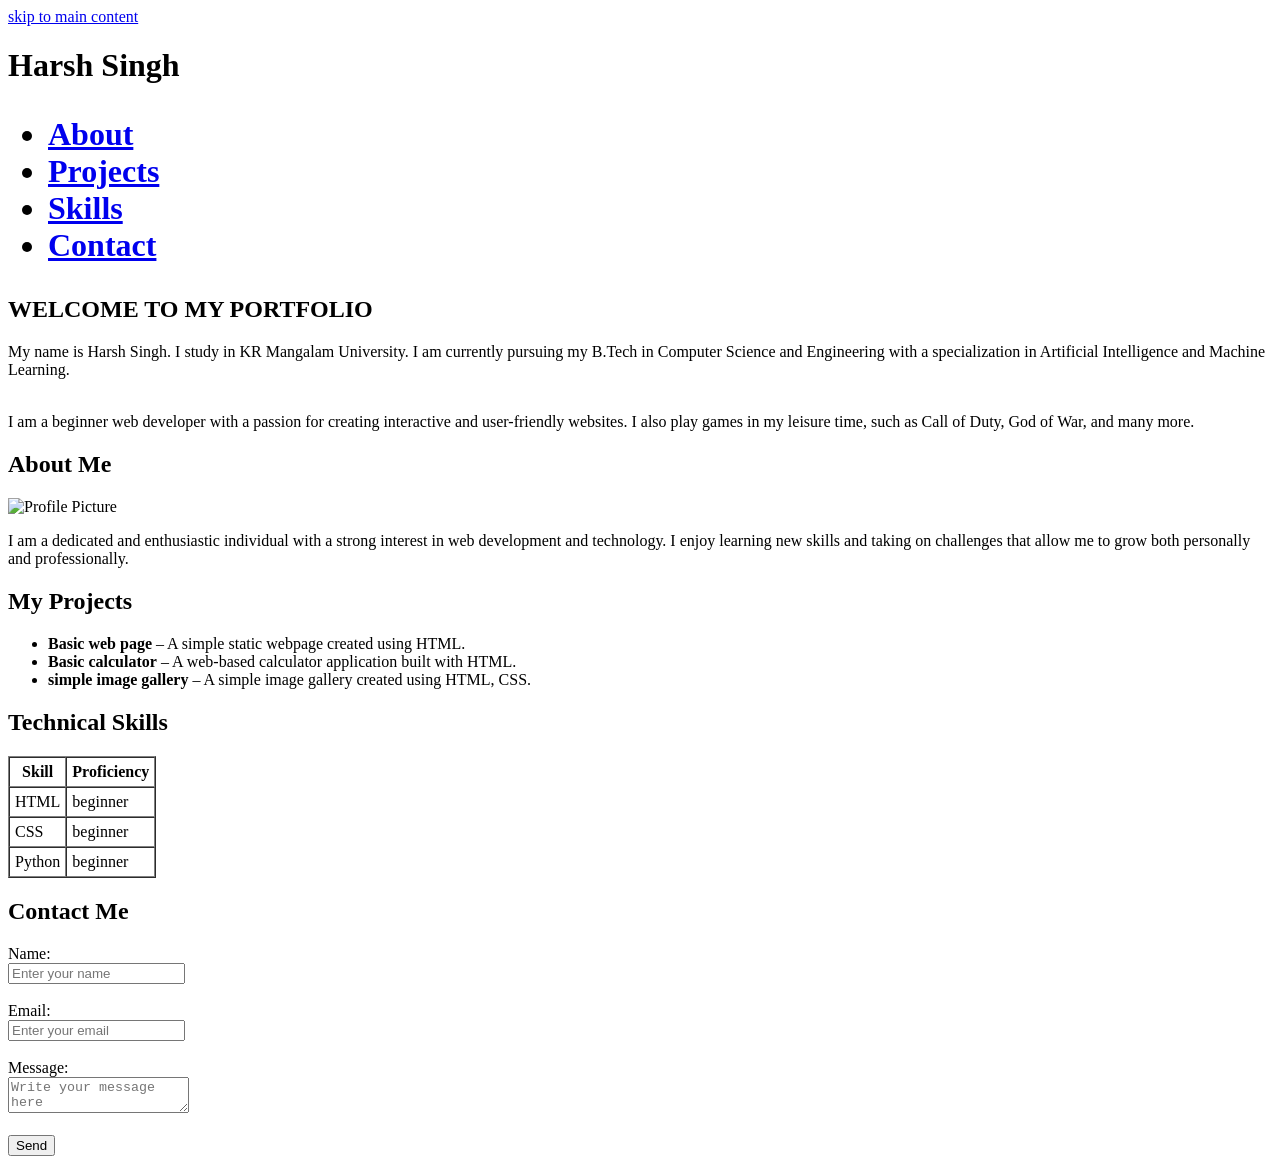
==== index.html @ c95d1f6f "index.html" ====
<!DOCTYPE html>
<html lang="en">
<head>
    <meta charset="UTF-8">
    <meta name="viewport" content="width=device-width, initial-scale=1.0">
    <title>My Portfolio </title>
</head>
<body>
    <a href="#main-content" > skip to main content </a>
    <header>
        <h1>Harsh Singh
            <nav>
                <ul>
                    <li><a href="#about">About</a></li>
                    <li><a href="#projects">Projects</a></li>
                    <li><a href="#skills">Skills</a></li>
                    <li><a href="#contact">Contact</a></li>
                </ul>
            </nav>
        </h1>
    </header>
    <main id="main-content">
        <section id ="hero">
            <h2> WELCOME TO MY PORTFOLIO </h2>
            <P> My name is Harsh Singh. I study in KR Mangalam University. I am currently pursuing my B.Tech in Computer Science and Engineering with a specialization in Artificial Intelligence and Machine Learning. </P>
                <br> 
                I am a beginner web developer with a passion for creating interactive and user-friendly websites.
                I also play games in my leisure time, such as Call of Duty, God of War, and many more. </P>
        </section>
        <section id="about">
            <h2> About Me </h2>
            <img src="https://i.postimg.cc/QtMv27yp/Whats-App-Image-2025-10-04-at-16-15-13-86580bc8.jpg" width="200" alt="Profile Picture" >
            <p> I am a dedicated and enthusiastic individual with a strong interest in web development and technology. I enjoy learning new skills and taking on challenges that allow me to grow both personally and professionally. </p>  
        </section>
         <section id="projects">
            <h2>My Projects</h2>
            <ul>
                <li><strong>Basic web page</strong> – A simple static webpage created using HTML. </li>
                <li><strong>Basic calculator</strong> – A web-based calculator application built with HTML.</li>
                <li><strong>simple image gallery</strong> – A simple image gallery created using HTML, CSS. </li>
            </ul>
        </section>
        <section id="skills">
            <h2>Technical Skills</h2>
            <table border="1" cellpadding="5" cellspacing="0">
                <thead>
                    <tr>
                        <th>Skill</th>
                        <th>Proficiency</th>
                    </tr>
                </thead>
                <tbody>
                    <tr>
                        <td>HTML</td>
                        <td>beginner</td>
                    </tr>
                    <tr>
                        <td>CSS</td>
                        <td>beginner</td>
                    </tr>
                    <tr>
                        <td>Python</td>
                        <td>beginner</td>
                    </tr>
                </tbody>
            </table>
        </section>
         <section id="contact">
            <h2>Contact Me</h2>
            <form action="" method="post">
                <label for="name">Name:</label>
                <br>
                <input type="text" id="name" name="name" placeholder="Enter your name" >
                <br><br>

                <label for="email">Email:</label>
                <br>
                <input type="email" id="email" name="email" placeholder="Enter your email" >
                <br><br>

                <label for="message">Message:</label>
                <br>
                <textarea id="message" name="message" placeholder="Write your message here" ></textarea>
                <br><br>

                <button type="submit">Send</button>
            </form>
        </section>
</body>
</html>
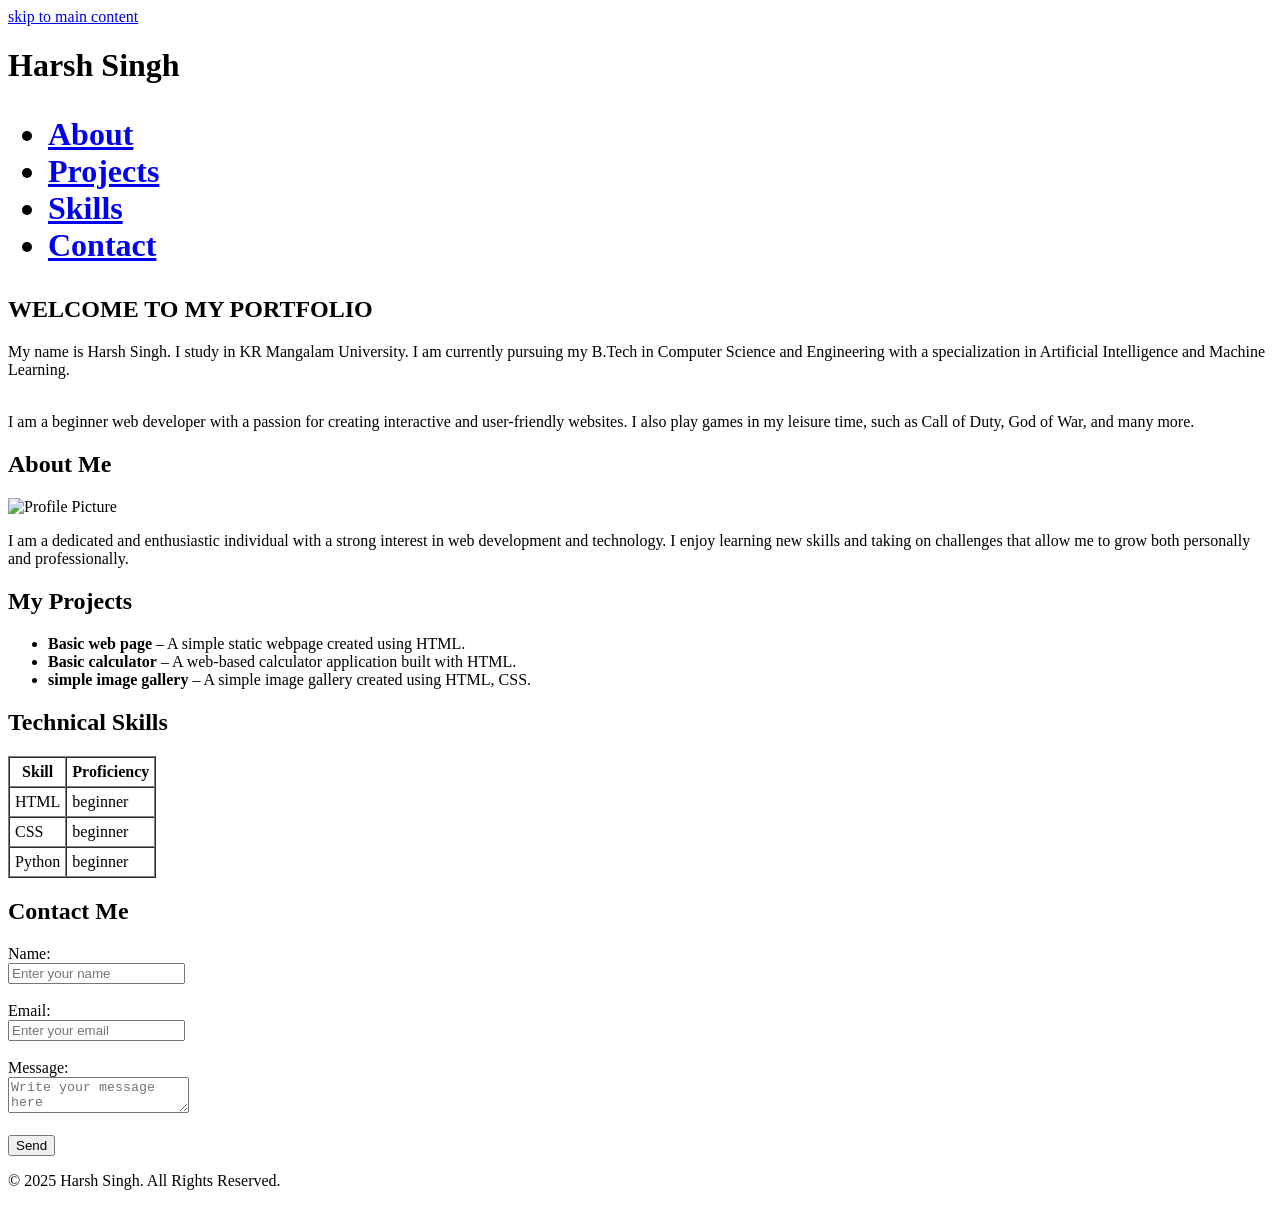
==== commit 02c231fa: "index.html" ====
--- a/index.html
+++ b/index.html
@@ -86,5 +86,8 @@
                 <button type="submit">Send</button>
             </form>
         </section>
+         <footer>
+        <p>© 2025 Harsh Singh. All Rights Reserved.</p>
+    </footer>
 </body>
 </html>
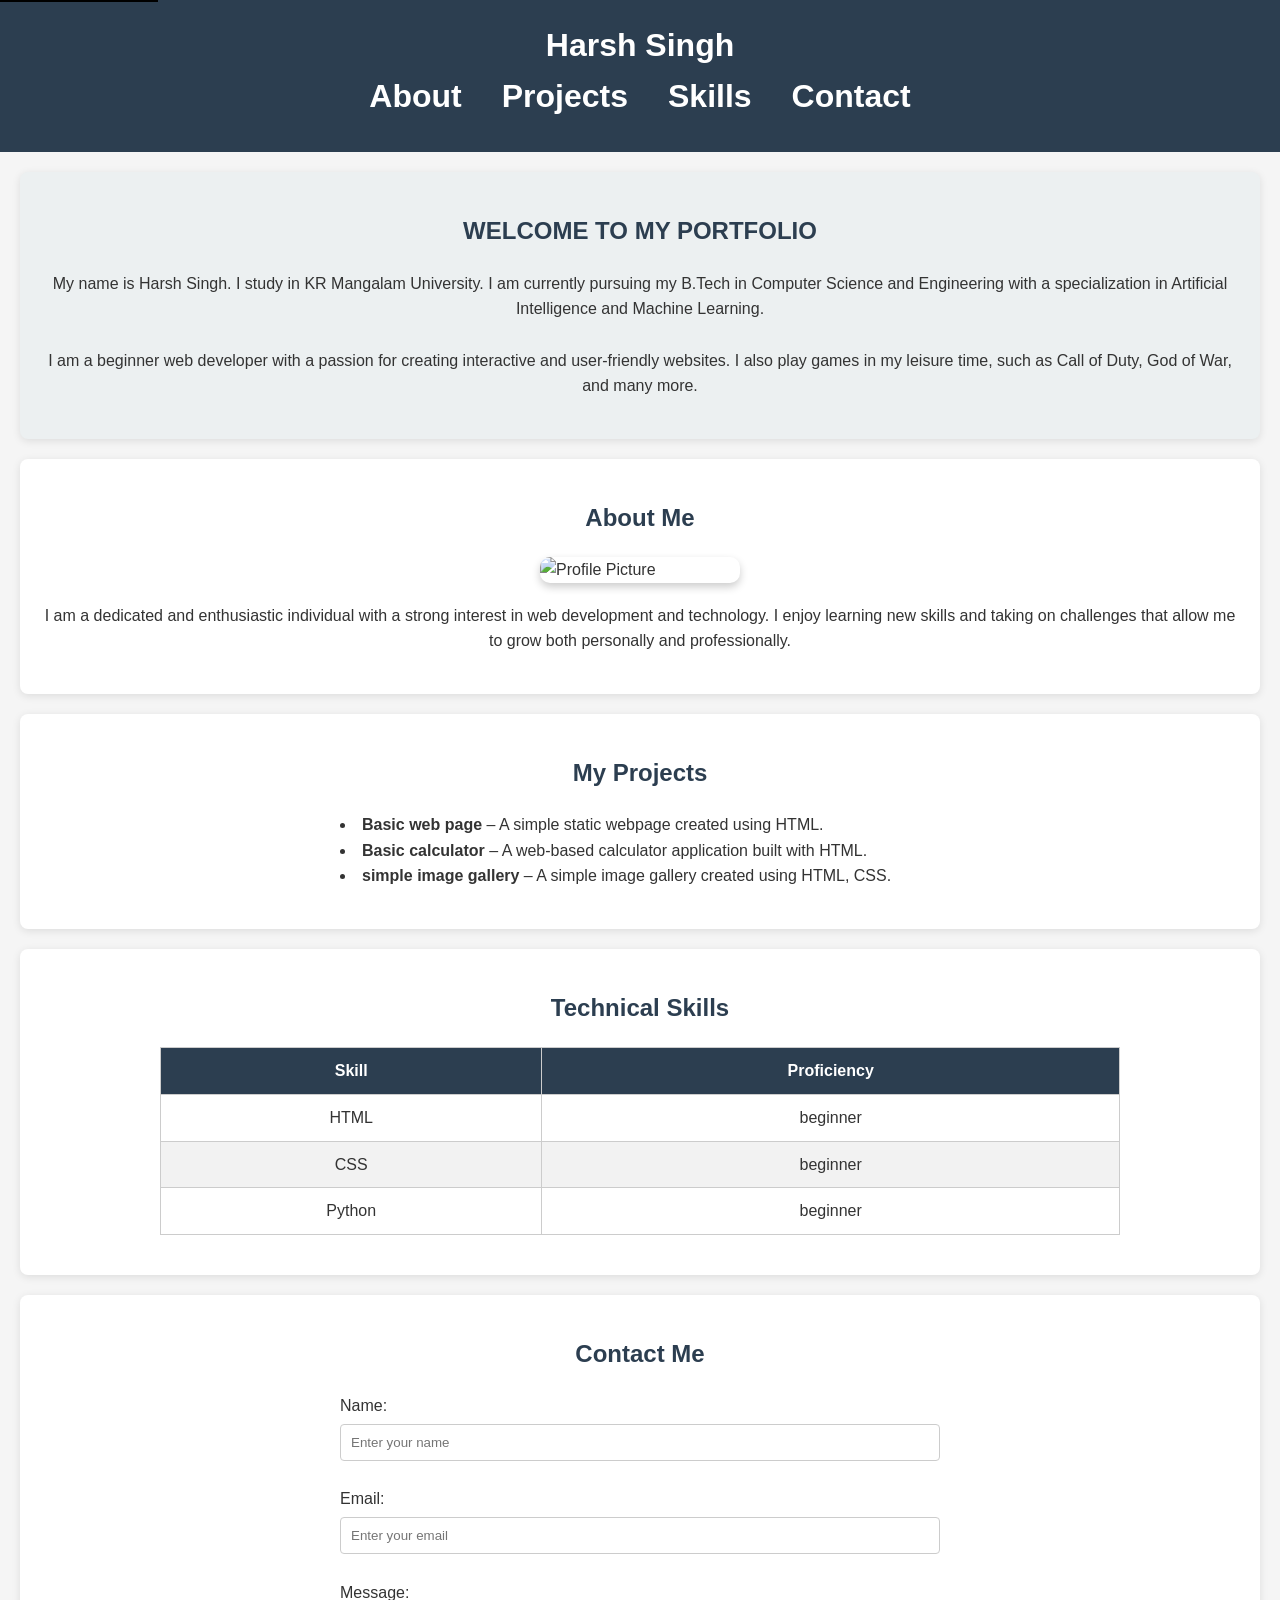
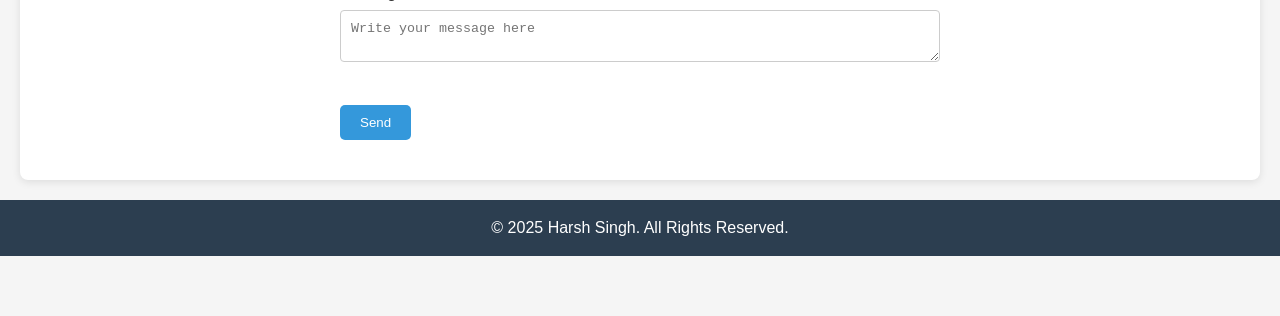
==== commit 98d7e8be: "Update index.html" ====
--- a/index.html
+++ b/index.html
@@ -4,6 +4,7 @@
     <meta charset="UTF-8">
     <meta name="viewport" content="width=device-width, initial-scale=1.0">
     <title>My Portfolio </title>
+    <link rel="stylesheet" href="style.css">
 </head>
 <body>
     <a href="#main-content" > skip to main content </a>
--- a/style.css
+++ b/style.css
@@ -0,0 +1,164 @@
+
+* {
+    margin: 0;
+    padding: 0;
+    box-sizing: border-box;
+}
+
+body {
+    font-family: 'Poppins', sans-serif;
+    line-height: 1.6;
+    background-color: #f5f5f5;
+    color: #333;
+    padding-bottom: 60px;
+}
+
+
+a[href="#main-content"] {
+    position: absolute;
+    top: -40px;
+    left: 0;
+    background: #000;
+    color: #fff;
+    padding: 8px;
+    z-index: 100;
+}
+a[href="#main-content"]:focus {
+    top: 0;
+}
+
+header {
+    background-color: #2C3E50;
+    color: white;
+    padding: 20px 0;
+    text-align: center;
+}
+
+header h1 {
+    font-size: 2rem;
+    margin-bottom: 10px;
+}
+
+nav ul {
+    list-style: none;
+    display: flex;
+    justify-content: center;
+    gap: 20px;
+}
+
+nav ul li a {
+    color: white;
+    text-decoration: none;
+    font-weight: 600;
+    padding: 5px 10px;
+}
+
+nav ul li a:hover {
+    background-color: #3498DB;
+    border-radius: 5px;
+}
+
+
+section {
+    padding: 40px 20px;
+    background-color: white;
+    margin: 20px;
+    border-radius: 8px;
+    box-shadow: 0 2px 8px rgba(0,0,0,0.1);
+}
+
+section h2 {
+    text-align: center;
+    color: #2C3E50;
+    margin-bottom: 20px;
+}
+
+
+#hero {
+    text-align: center;
+    background-color: #ECF0F1;
+}
+
+
+#about img {
+    display: block;
+    margin: 0 auto 20px auto;
+    border-radius: 10px;
+    box-shadow: 0 4px 8px rgba(0, 0, 0, 0.2);
+}
+
+#about p {
+    text-align: center;
+}
+
+
+#projects ul {
+    max-width: 600px;
+    margin: 0 auto;
+    list-style-position: inside;
+}
+
+
+table {
+    width: 80%;
+    margin: 0 auto;
+    border-collapse: collapse;
+}
+
+table, th, td {
+    border: 1px solid #ccc;
+}
+
+th, td {
+    padding: 10px;
+    text-align: center;
+}
+
+th {
+    background-color: #2C3E50;
+    color: white;
+}
+
+tr:nth-child(even) {
+    background-color: #f2f2f2;
+}
+
+
+form {
+    max-width: 600px;
+    margin: 0 auto;
+}
+
+input, textarea {
+    width: 100%;
+    padding: 10px;
+    margin-top: 5px;
+    border-radius: 4px;
+    border: 1px solid #ccc;
+    resize: vertical;
+}
+
+button {
+    background-color: #3498DB;
+    color: white;
+    padding: 10px 20px;
+    border: none;
+    border-radius: 5px;
+    cursor: pointer;
+    margin-top: 10px;
+}
+
+button:hover {
+    background-color: #2980B9;
+}
+
+
+footer {
+    background-color: #2C3E50;
+    color: white;
+    text-align: center;
+    padding: 15px 0;
+    position: relative;
+    bottom: 0;
+    width: 100%;
+}
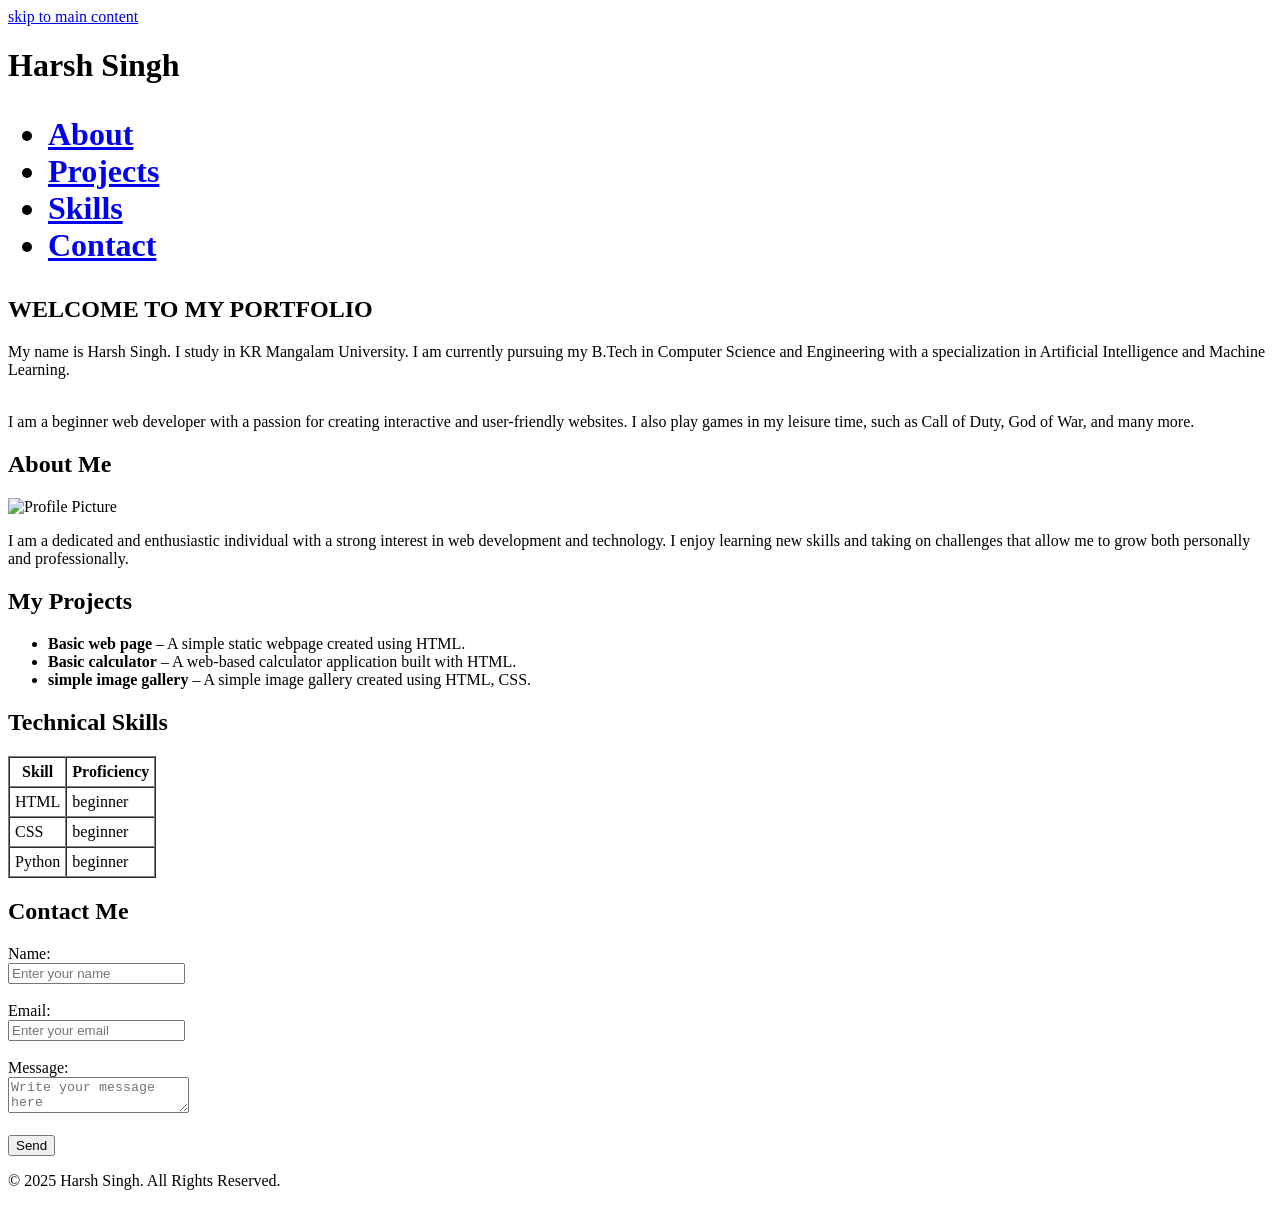
==== commit 09b865e2: "Update index.html Removed the link to the stylesheet in the head section." ====
--- a/index.html
+++ b/index.html
@@ -4,7 +4,6 @@
     <meta charset="UTF-8">
     <meta name="viewport" content="width=device-width, initial-scale=1.0">
     <title>My Portfolio </title>
-    <link rel="stylesheet" href="style.css">
 </head>
 <body>
     <a href="#main-content" > skip to main content </a>
